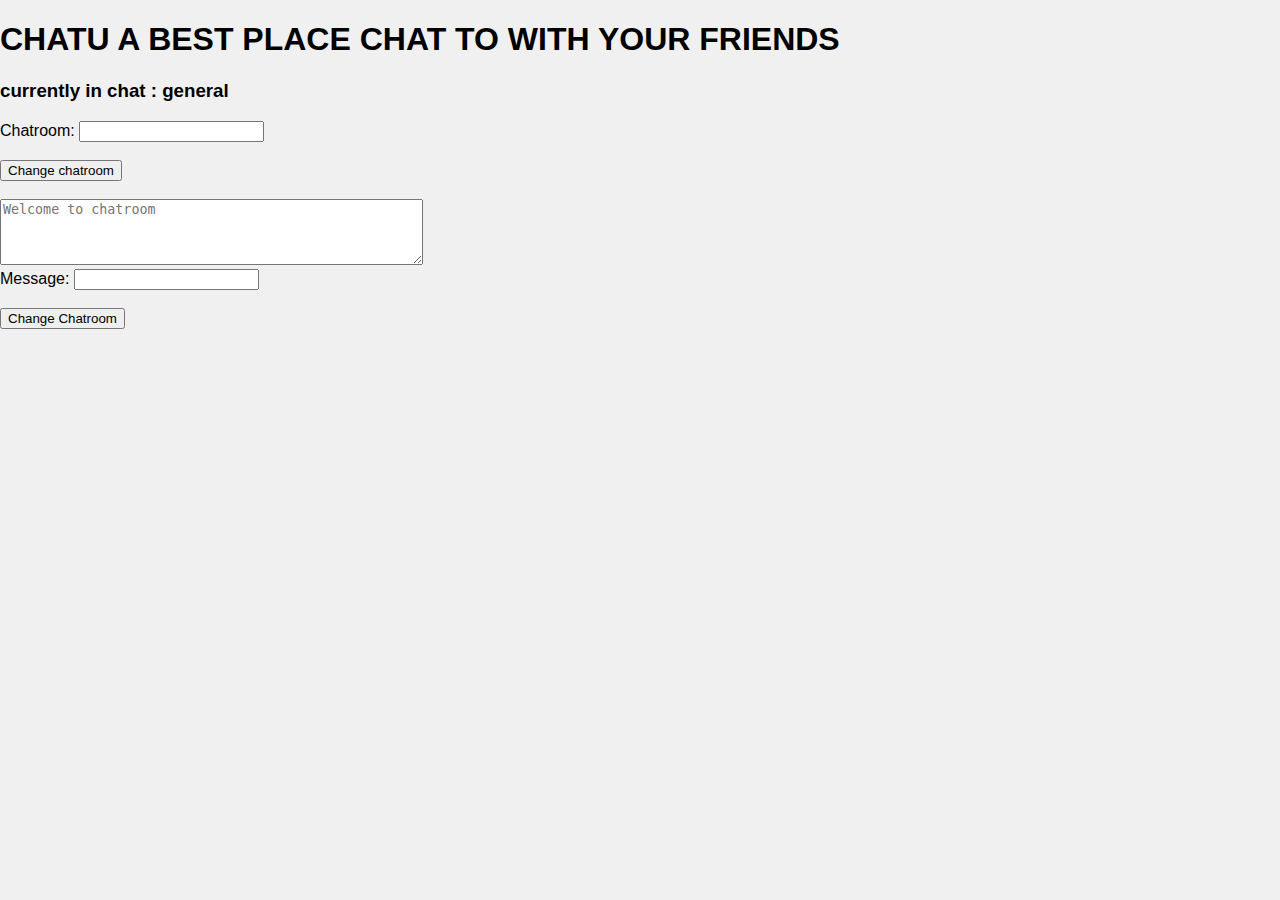
==== frontend/index.html @ 580339c7 "added the fronted" ====
<!DOCTYPE html>
<html lang="en">
  <head>
    <link rel="stylesheet" href="styles.css" />
    <meta charset="UTF-8" />
    <meta name="viewport" content="width=device-width, initial-scale=1.0" />
    <title>CHATU!!</title>
  </head>
  <body>
    <div class="center">
      <h1>CHATU A BEST PLACE CHAT TO WITH YOUR FRIENDS</h1>
      <h3 id="chat-header">currently in chat : general</h3>
      <form id="chatroom-selection">
        <label for="chatroom">Chatroom:</label>
        <input type="text" id="chatroom" name="chatroom" /><br /><br />
        <input type="submit" value="Change chatroom" />
      </form>
      <br />
      <textarea
        class="messagearea"
        id="chatmessages"
        readonly
        name="chatmessages"
        rows="4"
        cols="50"
        placeholder="Welcome to chatroom"
      ></textarea>
      <br />
      <form id="chatroom-message">
        <label for="message">Message:</label>
        <input type="text" id="message" name="message" /><br /><br />
        <input type="submit" value="Change Chatroom" />
      </form>
    </div>
    <script src="chat.js"></script>

  </body>
</html>
---- frontend/styles.css ----
body {
    font-family: Arial, sans-serif;
    margin: 0;
    padding: 0;
    background-color: #f0f0f0;
}

.chat-container {
    display: flex;
    flex-direction: column;
    height: 100vh;
}

.chat-header {
    background-color: #4a90e2;
    color: white;
    padding: 10px;
    display: flex;
    justify-content: space-between;
    align-items: center;
}

.chat-content {
    display: flex;
    flex: 1;
}

.chat-sidebar {
    width: 200px;
    background-color: #ffffff;
    border-right: 1px solid #ddd;
    padding: 10px;
}

.chat-sidebar h2 {
    margin: 0 0 10px 0;
}

.chat-sidebar ul {
    list-style: none;
    padding: 0;
}

.chat-sidebar li {
    padding: 8px;
    cursor: pointer;
}

.chat-sidebar li:hover {
    background-color: #f0f0f0;
}

.chat-main {
    flex: 1;
    display: flex;
    flex-direction: column;
}

.message-list {
    flex: 1;
    padding: 10px;
    overflow-y: auto;
    background-color: #e5e5e5;
}

.message {
    margin: 10px 0;
    padding: 10px;
    border-radius: 10px;
}

.sent {
    background-color: #4a90e2;
    color: white;
    align-self: flex-end;
}

.received {
    background-color: #ffffff;
    color: black;
    align-self: flex-start;
}

.timestamp {
    font-size: 0.8em;
    color: #999;
    display: block;
}

.message-input {
    display: flex;
    padding: 10px;
    background-color: #ffffff;
}

.message-input input {
    flex: 1;
    padding: 10px;
    border: 1px solid #ddd;
    border-radius: 5px;
}

.message-input button {
    padding: 10px;
    border: none;
    background-color: #4a90e2;
    color: white;
    border-radius: 5px;
    cursor: pointer;
    margin-left: 10px;
}

.message-input button:hover {
    background-color: #357ABD;
}
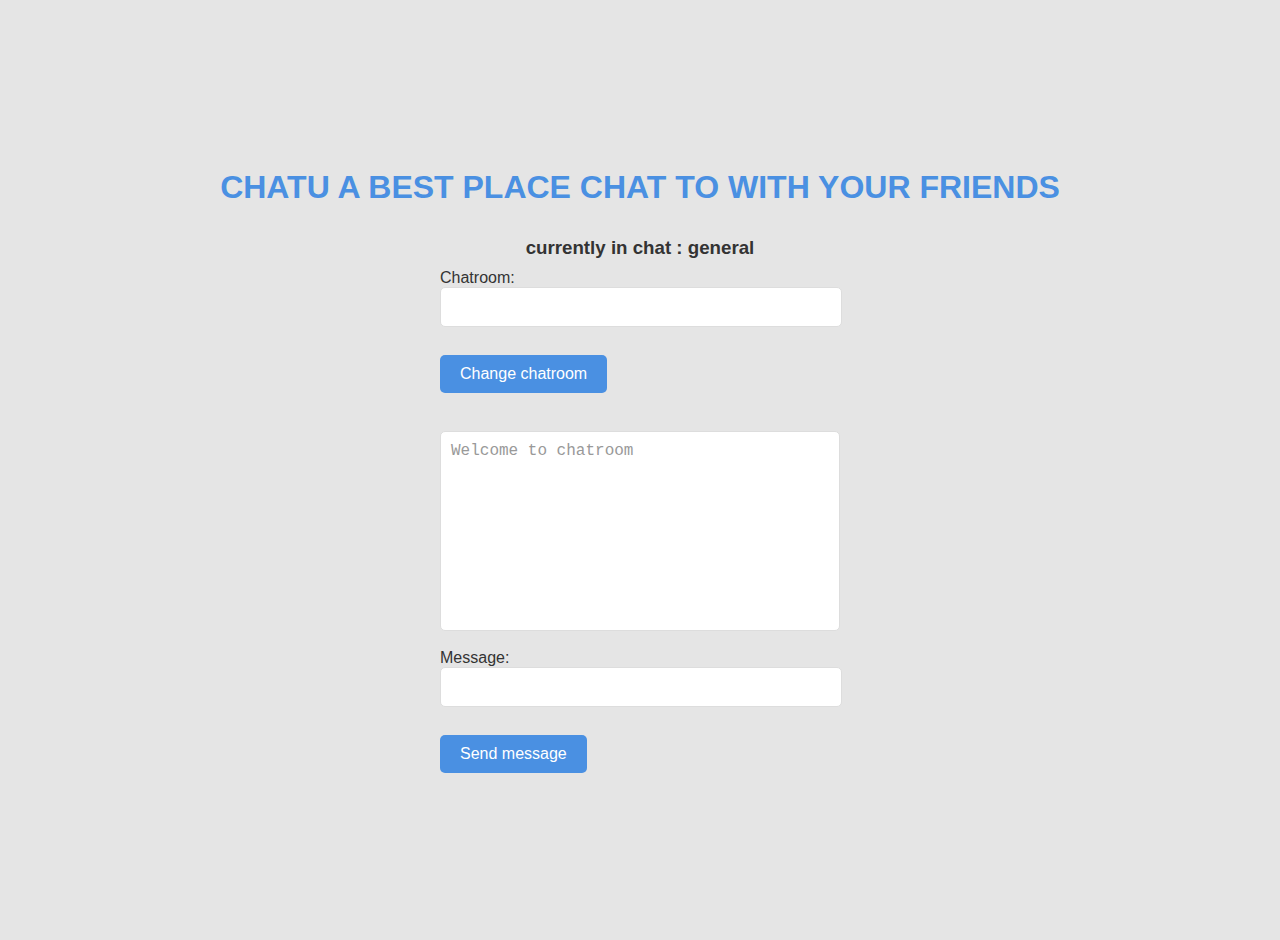
==== commit 9cb9a76a: "changes done" ====
--- a/frontend/index.html
+++ b/frontend/index.html
@@ -29,7 +29,7 @@
       <form id="chatroom-message">
         <label for="message">Message:</label>
         <input type="text" id="message" name="message" /><br /><br />
-        <input type="submit" value="Change Chatroom" />
+        <input type="submit" value="Send message" />
       </form>
     </div>
     <script src="chat.js"></script>
--- a/frontend/styles.css
+++ b/frontend/styles.css
@@ -5,111 +5,74 @@
     background-color: #f0f0f0;
 }
 
-.chat-container {
+.center {
     display: flex;
     flex-direction: column;
-    height: 100vh;
+    align-items: center;
+    justify-content: center;
+    min-height: 100vh;
+    padding: 20px;
+    background-color: #e5e5e5;
 }
 
-.chat-header {
+h1 {
+    color: #4a90e2;
+    text-align: center;
+}
+
+#chat-header {
+    color: #333;
+    margin: 10px 0;
+}
+
+form {
+    width: 100%;
+    max-width: 400px;
+    margin-bottom: 20px;
+}
+
+form label {
+    font-size: 1rem;
+    color: #333;
+}
+
+form input[type="text"] {
+    width: calc(100% - 20px);
+    padding: 10px;
+    border: 1px solid #ddd;
+    border-radius: 5px;
+    font-size: 1rem;
+}
+
+form input[type="submit"] {
+    margin-top: 10px;
+    padding: 10px 20px;
+    border: none;
     background-color: #4a90e2;
     color: white;
-    padding: 10px;
-    display: flex;
-    justify-content: space-between;
-    align-items: center;
-}
-
-.chat-content {
-    display: flex;
-    flex: 1;
-}
-
-.chat-sidebar {
-    width: 200px;
-    background-color: #ffffff;
-    border-right: 1px solid #ddd;
-    padding: 10px;
-}
-
-.chat-sidebar h2 {
-    margin: 0 0 10px 0;
-}
-
-.chat-sidebar ul {
-    list-style: none;
-    padding: 0;
-}
-
-.chat-sidebar li {
-    padding: 8px;
+    font-size: 1rem;
+    border-radius: 5px;
     cursor: pointer;
 }
 
-.chat-sidebar li:hover {
-    background-color: #f0f0f0;
+form input[type="submit"]:hover {
+    background-color: #357ABD;
 }
 
-.chat-main {
-    flex: 1;
-    display: flex;
-    flex-direction: column;
+.messagearea {
+    width: 100%;
+    max-width: 400px;
+    height: 200px;
+    border: 1px solid #ddd;
+    border-radius: 5px;
+    padding: 10px;
+    background-color: #ffffff;
+    font-size: 1rem;
+    resize: none;
+    overflow-y: auto;
+    box-sizing: border-box;
 }
 
-.message-list {
-    flex: 1;
-    padding: 10px;
-    overflow-y: auto;
-    background-color: #e5e5e5;
+.messagearea::placeholder {
+    color: #999;
 }
-
-.message {
-    margin: 10px 0;
-    padding: 10px;
-    border-radius: 10px;
-}
-
-.sent {
-    background-color: #4a90e2;
-    color: white;
-    align-self: flex-end;
-}
-
-.received {
-    background-color: #ffffff;
-    color: black;
-    align-self: flex-start;
-}
-
-.timestamp {
-    font-size: 0.8em;
-    color: #999;
-    display: block;
-}
-
-.message-input {
-    display: flex;
-    padding: 10px;
-    background-color: #ffffff;
-}
-
-.message-input input {
-    flex: 1;
-    padding: 10px;
-    border: 1px solid #ddd;
-    border-radius: 5px;
-}
-
-.message-input button {
-    padding: 10px;
-    border: none;
-    background-color: #4a90e2;
-    color: white;
-    border-radius: 5px;
-    cursor: pointer;
-    margin-left: 10px;
-}
-
-.message-input button:hover {
-    background-color: #357ABD;
-}
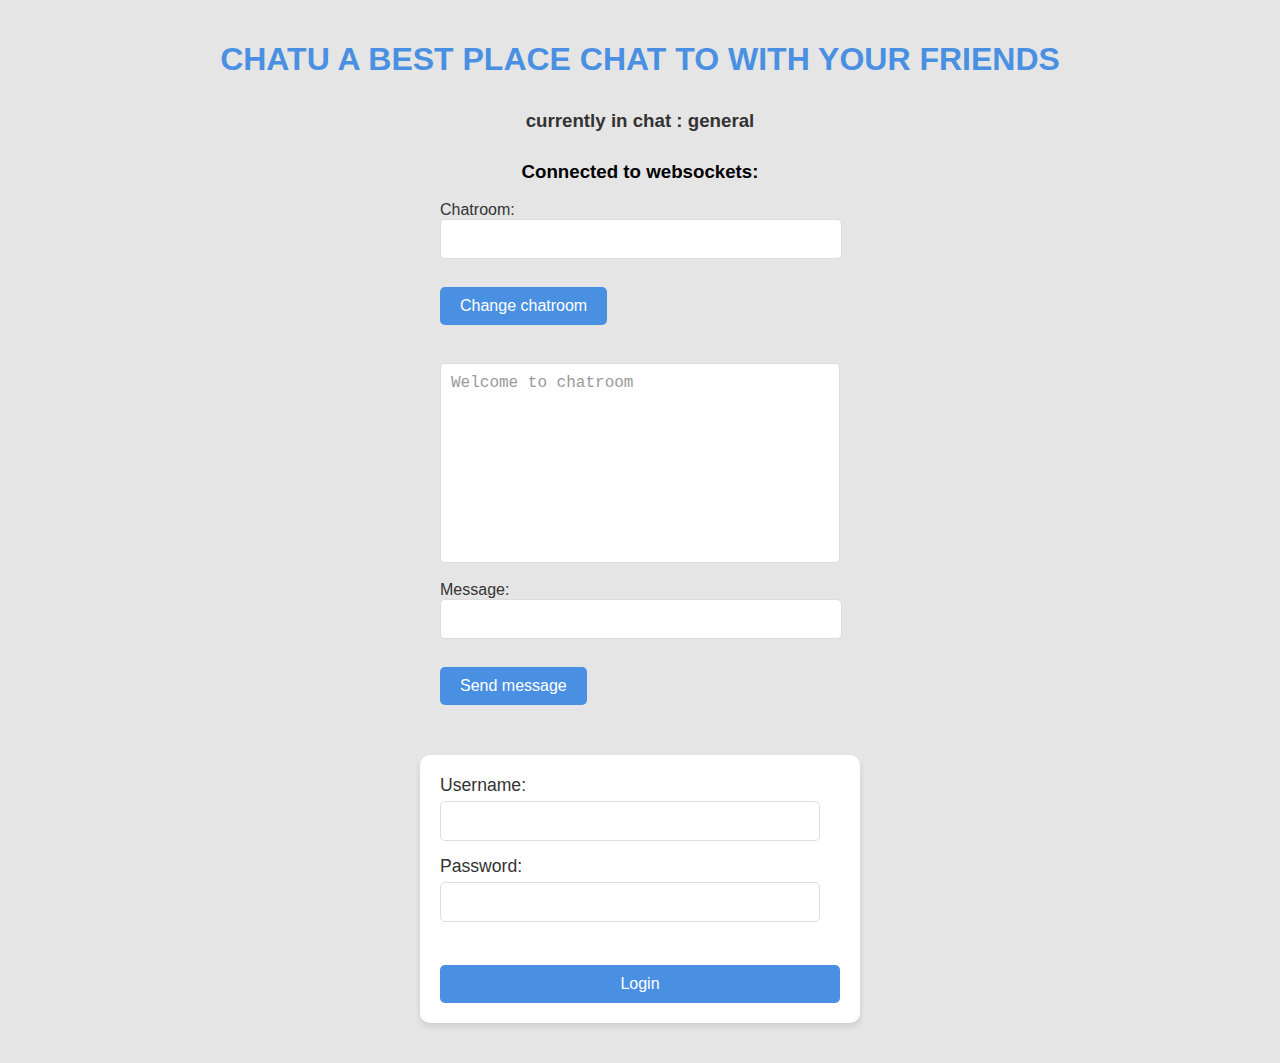
==== commit 9463d92a: "added all" ====
--- a/frontend/index.html
+++ b/frontend/index.html
@@ -10,6 +10,7 @@
     <div class="center">
       <h1>CHATU A BEST PLACE CHAT TO WITH YOUR FRIENDS</h1>
       <h3 id="chat-header">currently in chat : general</h3>
+      <h3 id="connection-header">Connected to websockets:</h3>
       <form id="chatroom-selection">
         <label for="chatroom">Chatroom:</label>
         <input type="text" id="chatroom" name="chatroom" /><br /><br />
@@ -31,8 +32,16 @@
         <input type="text" id="message" name="message" /><br /><br />
         <input type="submit" value="Send message" />
       </form>
+      <div id="login-section">
+        <form id="login-form">
+          <label for="username">Username:</label>
+          <input type="text" id="username" name="username"><br>
+          <label for="password">Password:</label>
+          <input type="password" id="password" name="password"><br><br>
+          <input type="submit" value="Login">
+        </form>
+      </div>
     </div>
     <script src="chat.js"></script>
-
   </body>
 </html>
--- a/frontend/styles.css
+++ b/frontend/styles.css
@@ -36,7 +36,7 @@
     color: #333;
 }
 
-form input[type="text"] {
+form input[type="text"], form input[type="password"] {
     width: calc(100% - 20px);
     padding: 10px;
     border: 1px solid #ddd;
@@ -53,6 +53,7 @@
     font-size: 1rem;
     border-radius: 5px;
     cursor: pointer;
+    transition: background-color 0.3s ease;
 }
 
 form input[type="submit"]:hover {
@@ -76,3 +77,55 @@
 .messagearea::placeholder {
     color: #999;
 }
+
+/* Login Form Styling */
+#login-section {
+    margin-top: 30px;
+    width: 100%;
+    display: flex;
+    justify-content: center;
+}
+
+#login-form {
+    width: 100%;
+    max-width: 400px;
+    padding: 20px;
+    background-color: #ffffff;
+    border-radius: 10px;
+    box-shadow: 0 4px 6px rgba(0, 0, 0, 0.1);
+    font-size: 1rem;
+}
+
+#login-form label {
+    display: block;
+    font-size: 1.1rem;
+    color: #333;
+    margin-bottom: 5px;
+}
+
+#login-form input[type="text"],
+#login-form input[type="password"] {
+    width: calc(100% - 20px);
+    padding: 10px;
+    margin-bottom: 15px;
+    border: 1px solid #ddd;
+    border-radius: 5px;
+    font-size: 1rem;
+    box-sizing: border-box;
+}
+
+#login-form input[type="submit"] {
+    width: 100%;
+    padding: 10px 20px;
+    background-color: #4a90e2;
+    color: white;
+    font-size: 1rem;
+    border: none;
+    border-radius: 5px;
+    cursor: pointer;
+    transition: background-color 0.3s ease;
+}
+
+#login-form input[type="submit"]:hover {
+    background-color: #357ABD;
+}
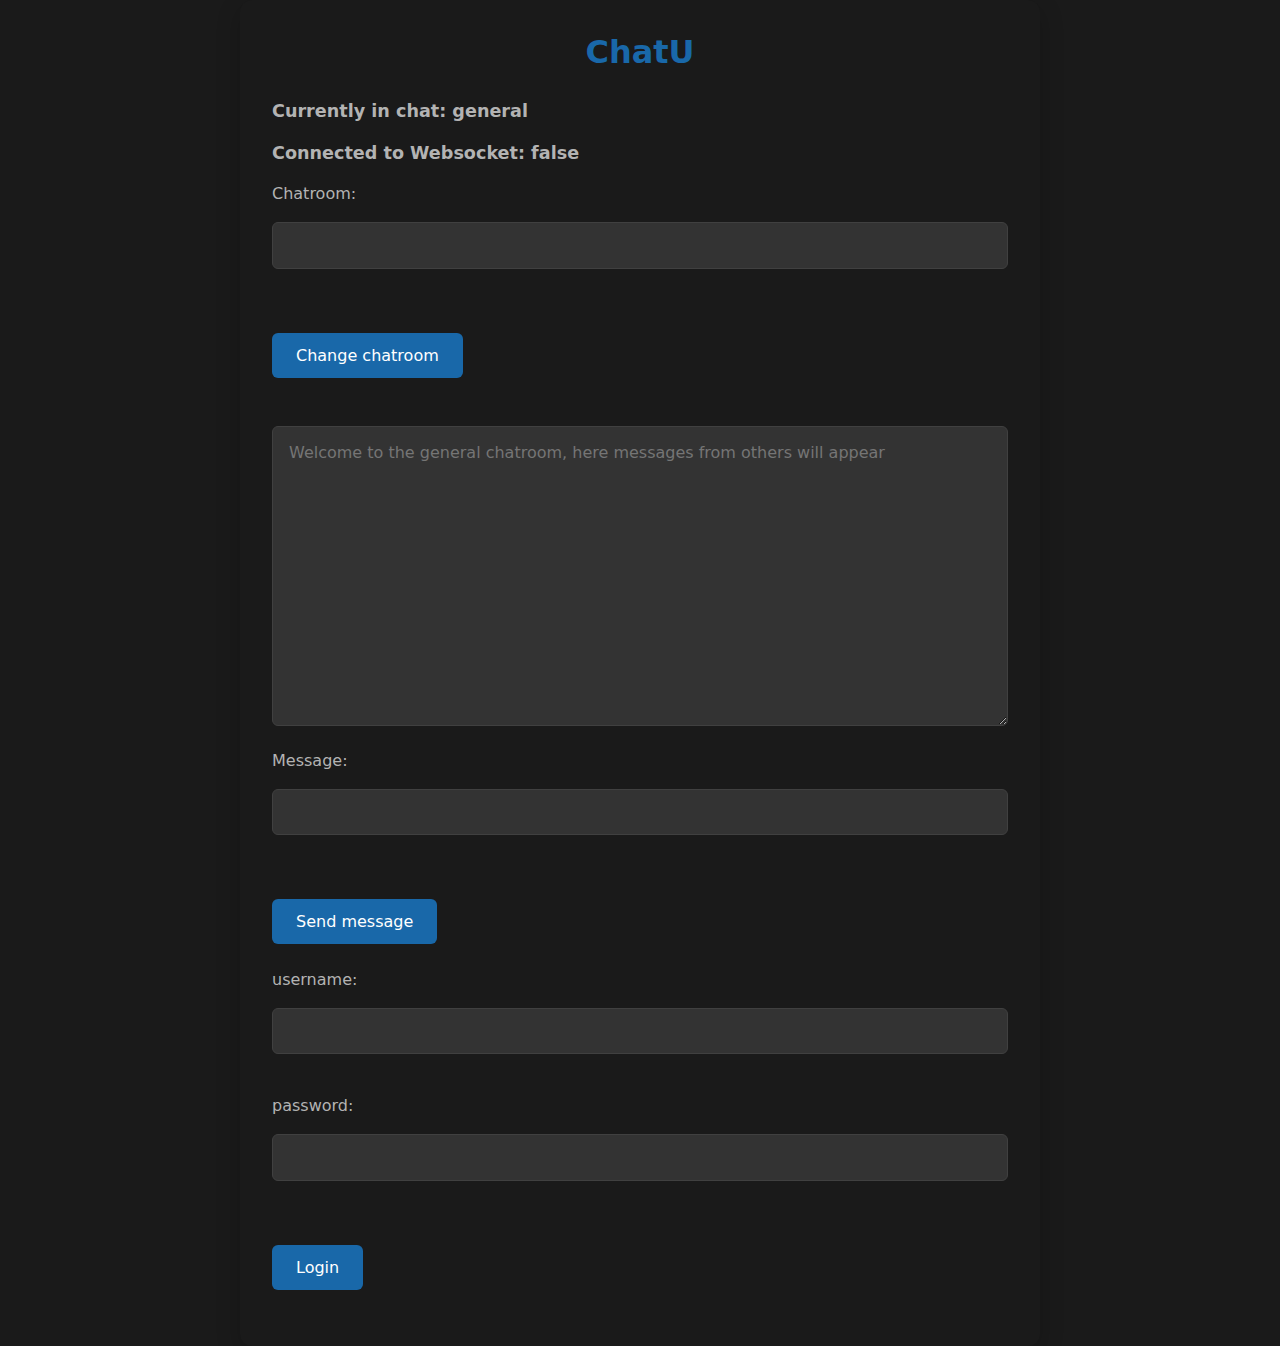
==== commit dda25239: "done finally" ====
--- a/frontend/index.html
+++ b/frontend/index.html
@@ -1,47 +1,49 @@
 <!DOCTYPE html>
 <html lang="en">
-  <head>
-    <link rel="stylesheet" href="styles.css" />
+
+<head>
     <meta charset="UTF-8" />
     <meta name="viewport" content="width=device-width, initial-scale=1.0" />
-    <title>CHATU!!</title>
-  </head>
-  <body>
+    <meta http-equiv="X-UA-Compatible" content="ie=edge" />
+    <title>chatU</title>
+    <link rel="stylesheet" href="styles.css" />
+</head>
+
+<body>
     <div class="center">
-      <h1>CHATU A BEST PLACE CHAT TO WITH YOUR FRIENDS</h1>
-      <h3 id="chat-header">currently in chat : general</h3>
-      <h3 id="connection-header">Connected to websockets:</h3>
-      <form id="chatroom-selection">
-        <label for="chatroom">Chatroom:</label>
-        <input type="text" id="chatroom" name="chatroom" /><br /><br />
-        <input type="submit" value="Change chatroom" />
-      </form>
-      <br />
-      <textarea
-        class="messagearea"
-        id="chatmessages"
-        readonly
-        name="chatmessages"
-        rows="4"
-        cols="50"
-        placeholder="Welcome to chatroom"
-      ></textarea>
-      <br />
-      <form id="chatroom-message">
-        <label for="message">Message:</label>
-        <input type="text" id="message" name="message" /><br /><br />
-        <input type="submit" value="Send message" />
-      </form>
-      <div id="login-section">
-        <form id="login-form">
-          <label for="username">Username:</label>
-          <input type="text" id="username" name="username"><br>
-          <label for="password">Password:</label>
-          <input type="password" id="password" name="password"><br><br>
-          <input type="submit" value="Login">
+        <h1>ChatU</h1>
+        <h3 id="chat-header">Currently in chat: general</h3>
+        <h3 id="connection-header">Connected to Websocket: false</h3>
+
+        <form id="chatroom-selection">
+            <label for="chatroom">Chatroom:</label>
+            <input type="text" id="chatroom" name="chatroom"><br><br>
+            <input type="submit" value="Change chatroom">
         </form>
-      </div>
+
+        <br>
+        <textarea class="messagearea" id="chatmessages" readonly name="chatmessages" rows="4" cols="50"
+            placeholder="Welcome to the general chatroom, here messages from others will appear"></textarea>
+
+        <br>
+        <form id="chatroom-message">
+            <label for="message">Message:</label>
+            <input type="text" id="message" name="message"><br><br>
+            <input type="submit" value="Send message">
+        </form>
+
+        <div>
+            <form id="login-form">
+                <label for="username">username:</label>
+                <input type="text" id="username" name="username"><br>
+                <label for="password">password:</label>
+                <input type="password" id="password" name="password"><br><br>
+                <input type="submit" value="Login">
+            </form>
+        </div>
     </div>
+
     <script src="chat.js"></script>
-  </body>
+</body>
+
 </html>
--- a/frontend/styles.css
+++ b/frontend/styles.css
@@ -1,131 +1,141 @@
-body {
-    font-family: Arial, sans-serif;
+:root {
+    --bg-primary: #1a1a1a;
+    --bg-secondary: #2d2d2d;
+    --text-primary: #daa71c;
+    --text-secondary: #b3b3b3;
+    --accent: hsl(207, 74%, 38%);
+    --accent-hover: #53bdf2;
+    --input-bg: #333333;
+    --border-color: #404040;
+  }
+  
+  * {
     margin: 0;
     padding: 0;
-    background-color: #f0f0f0;
-}
-
-.center {
+    box-sizing: border-box;
+    font-family: Inter, system-ui, Avenir, Helvetica, Arial, sans-serif;
+  }
+  
+  body {
+    background-color: var(--bg-primary);
+    color: var(--text-primary);
+    min-height: 100vh;
+    display: flex;
+    justify-content: center;
+    align-items: center;
+    line-height: 1.5;
+  }
+  
+  .center {
+    width: 90%;
+    max-width: 800px;
+    background-color: var(--bg-primary);
+    padding: 2rem;
+    border-radius: 12px;
+    box-shadow: 0 8px 24px rgba(0, 0, 0, 0.2);
+  }
+  
+  h1 {
+    color: var(--accent);
+    font-size: 2rem;
+    margin-bottom: 1.5rem;
+    text-align: center;
+    line-height: 1.3;
+  }
+  
+  h3 {
+    color: var(--text-secondary);
+    margin-bottom: 1rem;
+    font-size: 1.1rem;
+  }
+  
+  form {
+    margin-bottom: 1.5rem;
+  }
+  
+  label {
+    color: var(--text-secondary);
+    display: inline-block;
+    margin-bottom: 0.5rem;
+  }
+  
+  input[type="text"],
+  input[type="password"] {
+    width: 100%;
+    padding: 0.8rem 1rem;
+    background-color: var(--input-bg);
+    border: 1px solid var(--border-color);
+    border-radius: 6px;
+    color: var(--text-primary);
+    font-size: 1rem;
+    transition: border-color 0.3s ease;
+  }
+  
+  input[type="text"]:focus,
+  input[type="password"]:focus {
+    outline: none;
+    border-color: var(--accent);
+  }
+  
+  input[type="submit"] {
+    background-color: var(--accent);
+    color: white;
+    padding: 0.8rem 1.5rem;
+    border: none;
+    border-radius: 6px;
+    cursor: pointer;
+    font-size: 1rem;
+    transition: background-color 0.3s ease;
+  }
+  
+  input[type="submit"]:hover {
+    background-color: var(--accent-hover);
+  }
+  
+  .messagearea {
+    width: 100%;
+    height: 300px;
+    padding: 1rem;
+    background-color: var(--input-bg);
+    border: 1px solid var(--border-color);
+    border-radius: 6px;
+    color: var(--text-primary);
+    font-size: 1rem;
+    resize: vertical;
+    margin-bottom: 1rem;
+  }
+  
+  #login-section {
+    margin-top: 2rem;
+    padding-top: 2rem;
+    border-top: 1px solid var(--border-color);
+  }
+  
+  #chatroom-selection,
+  #chatroom-message,
+  #login-form {
     display: flex;
     flex-direction: column;
-    align-items: center;
-    justify-content: center;
-    min-height: 100vh;
-    padding: 20px;
-    background-color: #e5e5e5;
-}
-
-h1 {
-    color: #4a90e2;
-    text-align: center;
-}
-
-#chat-header {
-    color: #333;
-    margin: 10px 0;
-}
-
-form {
-    width: 100%;
-    max-width: 400px;
-    margin-bottom: 20px;
-}
-
-form label {
-    font-size: 1rem;
-    color: #333;
-}
-
-form input[type="text"], form input[type="password"] {
-    width: calc(100% - 20px);
-    padding: 10px;
-    border: 1px solid #ddd;
-    border-radius: 5px;
-    font-size: 1rem;
-}
-
-form input[type="submit"] {
-    margin-top: 10px;
-    padding: 10px 20px;
-    border: none;
-    background-color: #4a90e2;
-    color: white;
-    font-size: 1rem;
-    border-radius: 5px;
-    cursor: pointer;
-    transition: background-color 0.3s ease;
-}
-
-form input[type="submit"]:hover {
-    background-color: #357ABD;
-}
-
-.messagearea {
-    width: 100%;
-    max-width: 400px;
-    height: 200px;
-    border: 1px solid #ddd;
-    border-radius: 5px;
-    padding: 10px;
-    background-color: #ffffff;
-    font-size: 1rem;
-    resize: none;
-    overflow-y: auto;
-    box-sizing: border-box;
-}
-
-.messagearea::placeholder {
-    color: #999;
-}
-
-/* Login Form Styling */
-#login-section {
-    margin-top: 30px;
-    width: 100%;
-    display: flex;
-    justify-content: center;
-}
-
-#login-form {
-    width: 100%;
-    max-width: 400px;
-    padding: 20px;
-    background-color: #ffffff;
-    border-radius: 10px;
-    box-shadow: 0 4px 6px rgba(0, 0, 0, 0.1);
-    font-size: 1rem;
-}
-
-#login-form label {
-    display: block;
-    font-size: 1.1rem;
-    color: #333;
-    margin-bottom: 5px;
-}
-
-#login-form input[type="text"],
-#login-form input[type="password"] {
-    width: calc(100% - 20px);
-    padding: 10px;
-    margin-bottom: 15px;
-    border: 1px solid #ddd;
-    border-radius: 5px;
-    font-size: 1rem;
-    box-sizing: border-box;
-}
-
-#login-form input[type="submit"] {
-    width: 100%;
-    padding: 10px 20px;
-    background-color: #4a90e2;
-    color: white;
-    font-size: 1rem;
-    border: none;
-    border-radius: 5px;
-    cursor: pointer;
-    transition: background-color 0.3s ease;
-}
-
-#login-form input[type="submit"]:hover {
-    background-color: #357ABD;
-}
+    gap: 0.5rem;
+  }
+  
+  #chatroom-selection input[type="submit"],
+  #chatroom-message input[type="submit"],
+  #login-form input[type="submit"] {
+    align-self: flex-start;
+  }
+  
+  @media (max-width: 768px) {
+    .center {
+      width: 95%;
+      padding: 1.5rem;
+    }
+  
+    h1 {
+      font-size: 1.5rem;
+    }
+  
+    input[type="submit"] {
+      width: 100%;
+    }
+  }